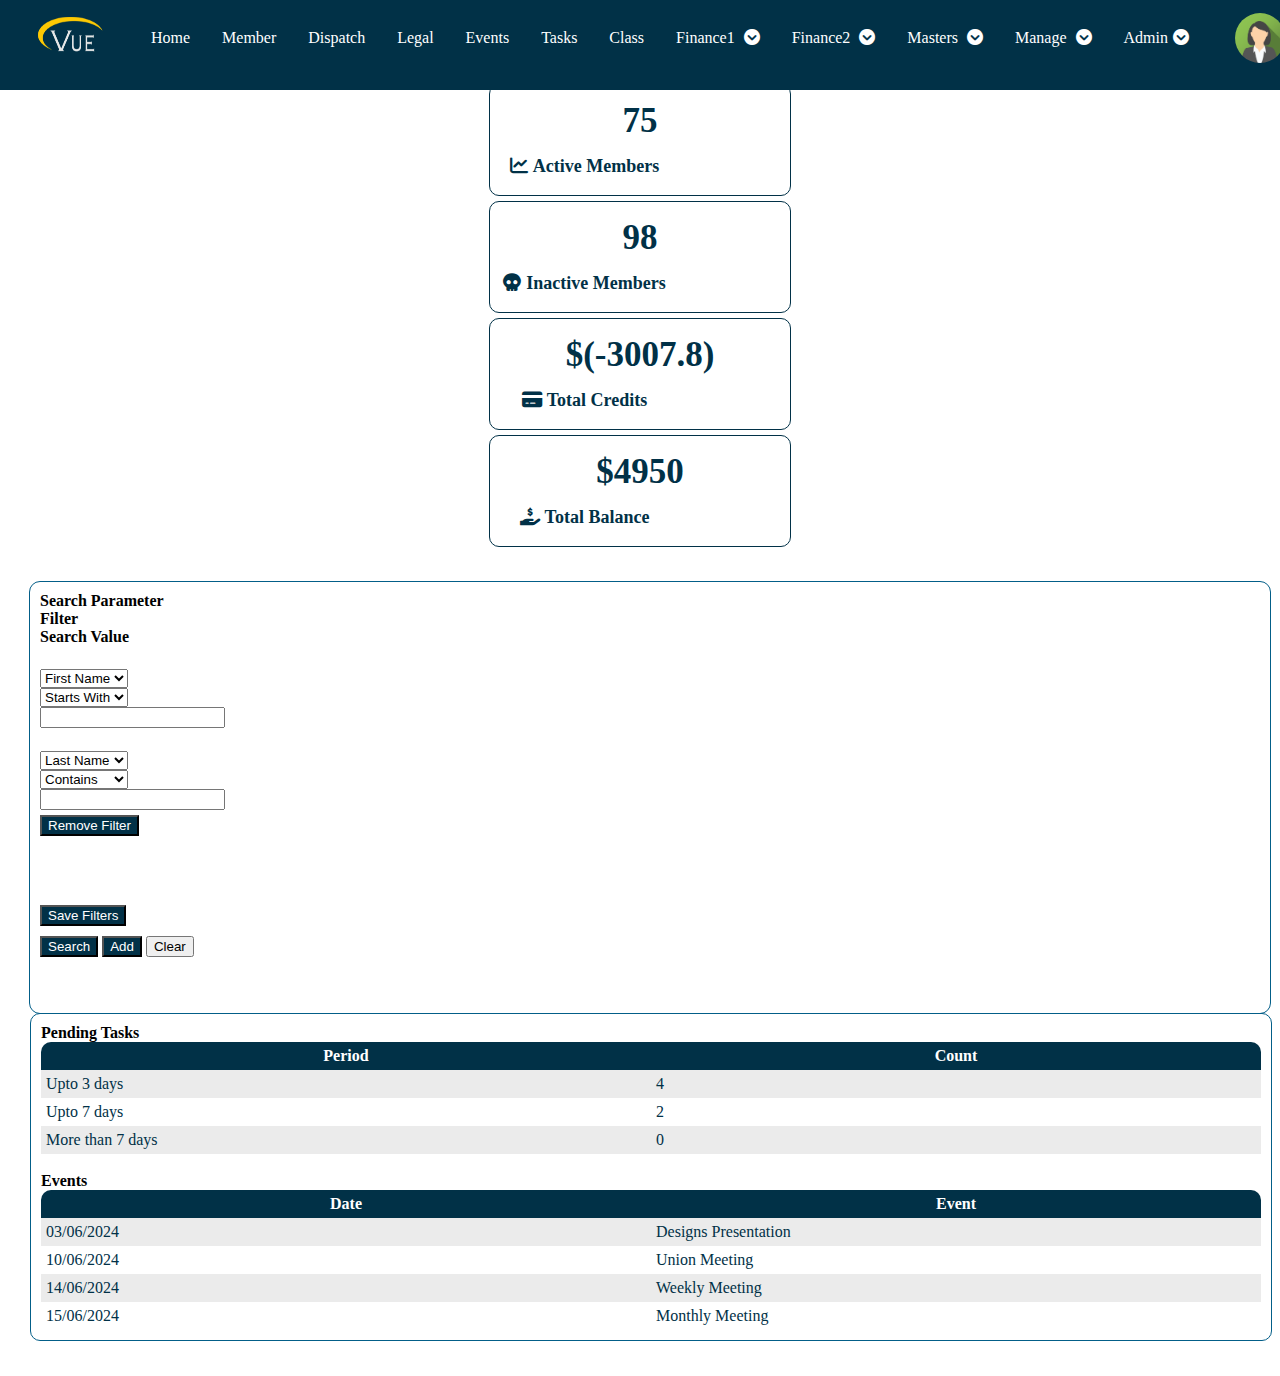
==== Home.html @ 69729aaa "new" ====
<!DOCTYPE html>
<html lang="en">
<head>
    <meta charset="UTF-8">
    <meta name="viewport" content="width=device-width, initial-scale=1.0">
    <title>Home</title>
    <link rel="stylesheet" href="./CSS/Navbar.css">
    <link rel="stylesheet" href="./CSS/Common.css">
    <link rel="stylesheet" href="./CSS/Card.css">
    <link rel="stylesheet" href="./CSS/Dashboard.css">
    <link rel="icon" type="image/png" href="./Assets/Navbar/VUE_LOGO.png" />
    <link rel="stylesheet" href="https://cdn.jsdelivr.net/npm/bootstrap@5.3.2/dist/css/bootstrap.min.css" integrity="sha384-T3c6CoIi6uLrA9TneNEoa7RxnatzjcDSCmG1MXxSR1GAsXEV/Dwwykc2MPK8M2HN" crossorigin="anonymous">
    <script src="https://cdn.jsdelivr.net/npm/bootstrap@5.3.2/dist/js/bootstrap.min.js" integrity="sha384-BBtl+eGJRgqQAUMxJ7pMwbEyER4l1g+O15P+16Ep7Q9Q+zqX6gSbd85u4mG4QzX+" crossorigin="anonymous"></script>
    <script src="https://cdn.jsdelivr.net/npm/bootstrap@5.3.2/dist/js/bootstrap.bundle.min.js" integrity="sha384-C6RzsynM9kWDrMNeT87bh95OGNyZPhcTNXj1NW7RuBCsyN/o0jlpcV8Qyq46cDfL" crossorigin="anonymous"></script>
    <link rel="stylesheet" href="https://cdnjs.cloudflare.com/ajax/libs/font-awesome/6.0.0-beta3/css/all.min.css">
    <script src="https://code.jquery.com/jquery-3.6.0.min.js"></script>
    <script src="./Scripts/Navbar.js"></script>
    <script src="./Scripts/SearchBox.js"></script>
    <script src="./Scripts/multiselect-dropdown.js"></script>
</head>
<body>

    <!-- SHOULD BE COPY PASTED ON ALL PAGES  -->
    <nav class="navbarx fixed">
        <div class="navbar-containerx">
            <a href="Home.html" class="brand-logox">
                <img class="logo" src="./Assets/Navbar/VUE_LOGO.png" height="50px" width="70px" />
            </a>
            <div class="menu-icon" onclick="ToggleMenu()" id="menu-icon">
                <i class="fas fa-bars"></i>
            </div>
            <ul class="nav-menux" id="nav-menu">
                <li><a class="active" href="Home.html">Home</a></li>
                <li><a href="./Modules/Member/MemberList.html">Member</a></li>
                <li><a href="#">Dispatch</a></li>
                <li><a href="#">Legal</a></li>
                <li><a href="#">Events</a></li>
                <li><a href="#">Tasks</a></li>
                <li><a href="#">Class</a></li>
                <li class="dropdownx">
                    <a href="#" onclick="dropdownList()">Finance1 <i class="fa-solid fa-circle-chevron-down margina"></i> </a>
                    <ul class="dropdown-menux">
                        <li><a href="#">Change File</a></li>
                        <li><a href="#">Change Rate Code</a></li>
                        <li><a href="#">Payment Import</a></li>
                        <li><a href="#">Add Dues</a></li>
                        <li><a href="#">Add Payments</a></li>
                        <li><a href="#">Bulk Dues</a></li>
                    </ul>
                </li>
                <li class="dropdownx">
                    <a href="#" onclick="dropdownList()">Finance2 <i class="fa-solid fa-circle-chevron-down margina"></i></a>
                    <ul class="dropdown-menux">
                        <li><a href="#">Add Payment</a></li>
                        <li><a href="#">Add Fees</a></li>
                        <li><a href="#">Add DBA</a></li>
                        <li><a href="#">Add Wage</a></li>
                        <li><a href="#">Add Waiver</a></li>
                    </ul>
                </li>
                <!-- <li class="dropdown">
                    <a href="#">Import/Export </a>
                    <ul class="dropdown-menu">
                        <li><a href="#">Demograhic Report</a></li>
                    </ul>
                </li> -->
                <li class="dropdownx">
                    <a href="#" onclick="dropdownList()">Masters <i class="fa-solid fa-circle-chevron-down margina"></i> </a>
                    <ul class="dropdown-menux">
                        <li><a href="#">Contractor</a></li>
                        <li><a href="#">Project</a></li>
                        <li><a href="#">Class Name</a></li>
                        <li><a href="#">Instructor</a></li>
                        <li><a href="#">Class Enrollment</a></li>
                    </ul>
                </li>
                <li class="dropdownx">
                    <a href="#" onclick="dropdownList()">Manage <i class="fa-solid fa-circle-chevron-down margina"></i> </a>
                    <ul class="dropdown-menux">
                        <li><a href="#">Users</a></li>
                        <li><a href="#">Roles</a></li>
                        <li><a href="#">Role Access</a></li>
                        <li><a href="#">Password Policy</a></li>
                    </ul>
                </li>
            <li class="dropdownx" onclick="dropdownList()">
                    <a href="#" >Admin<i class="fa-solid fa-circle-chevron-down margina"></i> </a>
                    <ul class="dropdown-menux">
                        <li><a href="#">Client Module</a></li>
                        <li><a href="#">Form Builder</a></li>
                        <li><a href="#">Feild Builder</a></li>
                        <li><a href="#">Personalization</a></li>
                    </ul>
                </li>
            </ul>
            <div class="User">            
                <img onclick="ToggleUser()" src="./Assets/Navbar/img_avatar2.png" class="UserImg">
                </img>
            </div>
            <div class="UserMenu">
                Welcome Velarium Admin!
                <ul>
                    <li>My Profile</li>
                    <li>Change Password</li>
                    <li>Log Out</li>
                </ul>
            </div>
            
        </div>
    </nav>
    <!-- NAVBAR SECTION ENDS HERE  -->

    <!-- DASHBOARD CARDS HERE -->
    <div class="CardsSection">
        <div class="row">
            <div class="col">
                <div class="cardx">
                    <div class="CardData">75</div>
                    <span class="CardLabel"><i class="margin fa-solid fa-chart-line"></i>Active Members</span>
                </div>
            </div>
            <div class="col">
                <div class="cardx">
                    <div class="CardData">98</div>
                    <span class="CardLabel"><i class="margin fa-solid fa-skull"></i>Inactive Members</span>
                </div>
            </div>
            <div class="col">
                <div class="cardx">
                    <div class="CardData">$(-3007.8)</div>
                    <span class="CardLabel"><i class="margin fa-solid fa-credit-card"></i>Total Credits</span>
                </div>
            </div>
            <div class="col">
                <div class="cardx">
                    <div class="CardData">$4950</div>
                    <span class="CardLabel"><i class="margin fa-solid fa-hand-holding-dollar"></i>Total Balance</span>
                </div>
            </div>
        </div>
    </div>

    <!-- DASHBOARD SECTION ENDS HERE -->


    <!-- MAIN PAGE BEGINS HERE -->

    <div class="containerx">
        <div class="contentx">
            <div class="row">
                <div class="col-md-8 col-sm-1">            
                    <div class="searchBox">
                    <div class="row">
                        <div class="col-md-3 col-sm-1"><b>Search Parameter</b></div>
                        <div class="col-md-3 col-sm-1"><b>Filter</b></div>
                        <div class="col-md-3 col-sm-1"><b> Search Value</b></div>
                        <div class="col"></div>
                    </div>
                    <div class="row">&nbsp;</div>
                    <div class="row" id="Row1">
                        <div class="col-md-3 col-sm-1"><select class="form-control">
                            <option>First Name</option>
                            <option>Last Name</option>
                            <option>Status</option>
                        </select></div>
                        <div class="col-md-3 col-sm-1"><select class="form-control">
                            <option selected>Starts With</option>
                            <option>Contains</option>
                            <option >Is</option>
                            <option >Is Not</option>
                        </select></div>
                        <div class="col-md-3 col-sm-1">
                            <input type="text" class="form-control search">
                        </div>
                        <div class="col">
                        </div>
                    </div>
                    <div class="row">
                        &nbsp;
                    </div>
                    <div class="row" id="Row2">
                        <div class="col-md-3 col-sm-1"><select class="form-control">
                            <option>First Name</option>
                            <option selected>Last Name</option>
                            <option>Status</option>
                        </select></div>
                        <div class="col-md-3 col-sm-1"><select class="form-control">
                            <option>Starts With</option>
                            <option selected>Contains</option>
                            <option>Is</option>
                            <option >Is Not</option>
                        </select></div>
                        <div class="col-md-3 col-sm-1">
                            <input type="text" class="form-control search">
                        </div>
                        <div class="col">
                            <button class="btn customButton" onclick="RemoveFilter(2)"> Remove Filter</button>
                        </div>
                    </div>
                    <div class="row">&nbsp;</div>
                    <div class="row" id="Row3">
                        <div class="col-md-3 col-sm-1"><select class="form-control">
                            <option>First Name</option>
                            <option >Last Name</option>
                            <option selected>Status</option>
                        </select></div>
                        <div class="col-md-3 col-sm-1"><select class="form-control">
                            <option>Starts With</option>
                            <option >Contains</option>
                            <option selected>Is</option>
                            <option >Is Not</option>
                        </select></div>
                        <div class="col-md-3 col-sm-1">
                            <input type="text" class="form-control search">
                        </div>
                        <div class="col-md-3 col-sm-1">
                            <button class="btn customButton" onclick="RemoveFilter(3)"> Remove Filter</button>
                        </div>
                    </div>
    
                    <div class="row">&nbsp;</div>
                    <div class="row">&nbsp;</div>
    
    
                    <div class="row">
                        <div class="col-md-4">
                            <button class="btn customButton"> Save Filters</button>
                        </div>
                        <div class="col">
                            <button class="btn customButton" onclick="ShowTable()"> Search</button>
                            <button class="btn customButton" onclick="ShowNewRow()"> Add</button>
                            <button class="btn btn-secondary" onclick="ClearInput()" style="width: 150px ;"> Clear</button>
                        </div>
                    </div>
    
                    <div class="row">&nbsp;</div>
                    <div class="row">&nbsp;</div>
    
                    <div class="row" id="table">
                        <div class="col">
                           
                            <table id="TableSample1" style="margin-top: 20px;" class="text-center">
                                <thead>
                                    <tr >
                                        <th  scope="col">Name</th>
                                        <th  scope="col">SSN</th>
                                        <th  scope="col">Phone</th>
                                    </tr>
                                </thead>
                                <tbody>
                                    <tr></tr>
                                    <tr>
                                        <td>John Doe</td>
                                        <td>123-79-1231</td>
                                        <td>(955) 099-5472</td>
                                    </tr>
                                    <tr>
                                        <td>Jason Desson</td>
                                        <td>723-74-1531</td>
                                        <td>(985) 293-5472</td>
                                    </tr> 
                                    <tr>
                                        <td>Stella Xavier</td>
                                        <td>623-39-1439</td>
                                        <td>(855) 099-5472</td>
                                    </tr>
                                    <tr>
                                        <td>Louisa Clark</td>
                                        <td>723-79-4230</td>
                                        <td>(595) 099-5491</td>
                                    </tr> 
                                    <tr>
                                        <td>Juan Manuel</td>
                                        <td>623-99-1202</td>
                                        <td>(455) 139-5493</td>
                                    </tr>
                                    
                                </tbody> 
                            </table>
                        </div>
                    </div>
    
    
                </div></div>
                <div class="col">
                    <div class="Tasks">
                        <b>Pending Tasks</b>
                        <table>
                            <thead>
                                <tr>
                                    <th>Period</th>
                                    <th>Count</th>
                                </tr>
                            </thead>
                            <tbody>
                                <tr>
                                    <td>Upto 3 days</td>
                                    <td>4</td>
                                </tr>
                                <tr>
                                    <td>Upto 7 days</td>
                                    <td>2</td>
                                </tr>
                                <tr>
                                    <td>More than 7 days</td>
                                    <td>0</td>
                                </tr>
                            </tbody>
                        </table>
                        <div class="row">&nbsp;</div>
                        <b>Events</b>
                        <table>
                            <thead>
                                <tr>
                                    <th>Date</th>
                                    <th>Event</th>
                                </tr>
                            </thead>
                            <tbody>
                                <tr>
                                    <td>03/06/2024</td>
                                    <td>Designs Presentation</td>
                                </tr>
                                <tr>
                                    <td>10/06/2024</td>
                                    <td>Union Meeting</td>
                                </tr>
                                <tr>
                                    <td>14/06/2024</td>
                                    <td>Weekly Meeting</td>
                                </tr>
                                <tr>
                                    <td>15/06/2024</td>
                                    <td>Monthly Meeting</td>
                                </tr>
                            </tbody>
                        </table>
                    </div>
                </div>
            </div>

           

        </div>
        
    </div>



    <!-- MAIN PAGE ENDS HERE -->





    <script src="https://code.jquery.com/jquery-3.6.0.min.js"></script>
    <script src="./Scripts/Navbar.js"></script>
</body>
</html>
---- CSS/Navbar.css ----
/* Basic styling */
body {
  font-family: "Times New Roman", Times, serif !important;
  margin: 0;
  padding: 0;
}

/* Navbar styling */
.navbarx {
  background:  #013147;
  color: #fff;
  padding: 10px 20px;
  height: 70px;
  position: fixed;
  top: 0px;
  z-index: 3;
  width: 100%;
}

.navbar-containerx {
  display: flex;
  justify-content: space-around;
  align-items: center;
}

.brand-logox {
  font-size: 24px;
  text-decoration: none;
  color: white;
}

/* Nav menu styling */
.nav-menux {
  list-style: none;
  display: flex;
  gap: 2px;
  z-index: 10;
  margin: 0;
  padding: 0;
  background:   #013147;

}

.nav-menux li a {
  text-decoration: none;
  color: white;
  padding: 10px 15px;
}
.nav-menux li a:hover {
  background-color: aliceblue;
  color: #333;
  border-radius: 100px;
}

/* Dropdown menu styling */
.dropdownx {
  position: relative;
}
.margina {
  margin-left: 5px;
}
.dropdown-menux {
  display: none;
  position: absolute;
  background:   #013147 !important;
  list-style: none;
  row-gap: 10px;
  padding: 5px;
  margin-top: 9px;
  top: 100%;
  left: 0;
  min-width: 150px;
  z-index: 10;
}
.dropdown-menux li {
  padding: 10px 15px;
  white-space: nowrap;
}
.dropdown-menux li:hover {
  background-color: aliceblue;
  border-radius: 100px;
  color: #013147;
}
.dropdown-menux li:hover a {
  color: #013147;
}

.dropdownx:hover .dropdown-menux {
  display: block;
}
/* .active{
    background-color: #fff;
    color: #035e88 !important;
    border-radius: 100px;
} */

/* Menu icon styling for mobile view */
.menu-icon {
  display: none;
  font-size: 28px;
  cursor: pointer;
}

.UserImg {
  height: 50px;
  width: 50px;
  border-radius: 100000px;
}
.User {
  display: flex;
  align-items: center;
}
.UserText {
  margin-left: 10px;
  margin-right: 10px;
}
.UserMenu {
  display: none;
  border: #013147 solid 1px;
  background:   #013147;
  color: #fff;
  right: 0;
  top: 63px;
  z-index: 2 !important;
  position: absolute;
  margin-right: 10px;
  border-radius: 10px;
  padding: 10px;
  width: fit-content;
}
.UserMenu li {
  list-style: none;
  padding: 10px;
}
.UserMenu li:hover {
  background-color: #fff;
  color: #333;
  padding: 10px;
  border-radius: 100px;
  cursor: pointer;
}
@media (max-width: 1220px) {
  .nav-menux {
    display: none;
    flex-direction: column;
    width: 100%;
    padding-top: 10px;
    margin-top: 60px;
    z-index: 3;
  }

  .nav-menux.active {
    display: flex;
    gap: 10px;
    z-index: 3;

  }

  .dropdown-menux {
    position: static;
    z-index: 3;
    transition: 0 0.5s ease-out;

  }
  .nav-menux li {
    padding: 5px;
    z-index: 3;

  }
  .dropdownx:hover .dropdown-menux {
    display: none;
  }

  .dropdownx.active .dropdown-menux {
    display: block;
    z-index: 3;

  }
  .navbar-containerx {
    display: flex;
    justify-content: space-between;
    align-items: center;
    z-index: 3;

}

.logo{
    position: absolute;
    margin-right: 100px;
    top: 10px;
}
  .menu-icon {
    display: block;
    margin-left: 85%;
    position: absolute;
    top: 10px;
    right: 10px;  }
  .User {
    display: none;
  }
}
---- CSS/Common.css ----
html{
    scroll-behavior: smooth;
}
body{
    overflow-x: hidden;
}
---- CSS/Card.css ----
.CardsSection{
    margin: 10px;
    width: 100%;
    display: flex;
    flex-direction: row;
    gap: 5px;
    justify-content: space-around;
}
.col{
    padding-bottom: 5px;
}

.CardsSection .col{
    display: flex;
    justify-content: center;
}

.cardx{
    height: 100px;
    width: 290px;
    padding: 5px;
    color: #013147;
    border: #013147 1px solid;
    border-radius: 10px;
    gap: 10px;
    display:flex;
    flex-direction: column;
    justify-content: center;
    align-items: center;
    transition: transform 0.3s, box-shadow 0.3s;
    /* background: linear-gradient(45deg,#035e88,#013147); */
    /* box-shadow: rgba(1,49, 71, 0.30) 0px -23px 25px 0px inset, rgba(1,49, 71, 0.40)
     0px -36px 30px 0px inset, rgba(0, 0, 0, 0.1) 0px -79px 40px 0px inset, 
     rgba(1,49, 71, 0.06) 0px 2px 1px, rgba(0, 0, 0, 0.09) 0px 4px 2px, rgba(0, 0, 0, 0.09) 
     0px 8px 4px, rgba(0, 0, 0, 0.09) 0px 10px 8px, rgba(1,49, 71, 0.09) 0px 20px 16px; */
    }
    .CardData{
        font-size: 35px;
        font-weight: 800;
    }
.CardLabel{
    font-size: 18px;
    font-weight: 600;
    margin-left: -40%;
}
.cardx:hover{
    transform: translate(-3px,-3px);
    box-shadow: 0 18px 32px rgba(0, 0, 0, 0.2);
        cursor: pointer;
}


@media screen and (min-width:320px){
    .CardsSection{
        margin-left: 0px;
        margin-right: 0px;
        margin-top: 84px;
    }
}
---- CSS/Dashboard.css ----
html{
  overflow-x: hidden;
}
.containerx{
    margin: 30px;
}
.contentx{
    display: flex;
    flex-direction: row;
    gap: 10px;
}

.margin{
  margin: 5px;
}
.searchBox{
    width: 65%;
    height: fit-content;
    outline: 1px solid #035e88;
    padding: 10px;
    border-radius: 10px;
    background-color: white;
    z-index: 9;
}
.btn{
  width: max-content !important;
}
.customButton{
    background: #013147 !important;
    /* box-shadow: rgba(1,49, 71, 0.30) 0px -23px 25px 0px inset, rgba(1,49, 71, 0.40)
     0px -36px 30px 0px inset, rgba(0, 0, 0, 0.1) 0px -79px 40px 0px inset, 
     rgba(1,49, 71, 0.06) 0px 2px 1px, rgba(0, 0, 0, 0.09) 0px 4px 2px, rgba(0, 0, 0, 0.09) 
     0px 8px 4px, rgba(0, 0, 0, 0.09) 0px 16px 8px, rgba(1,49, 71, 0.09) 0px 32px 16px; */
        color: #fff !important;
        /* width: 150px; */
        margin-bottom: 5px;
        margin-top: 5px;
}
.customButton:hover{
    background: #035e88 !important;
}

tbody tr:nth-child(odd) {
    background-color: #ebebeb;
    color:#013147 !important ;
    cursor: pointer;
  }
  
  tbody tr:nth-child(even) {
    background-color: #ffffff;
    color:#013147 !important ;
    cursor: pointer;
  }
  tbody tr:hover{
    background-color: #c3ecff;
  }
  table {
    background: #013147 !important;
   
        color: #fff !important;  
        table-layout: fixed;
        width: 100%;
        border-collapse: collapse;
        border-radius: 10px;
    }

 
  
  th,
  td {
    padding: 5px;
  }


  .Tasks{
    border: #035e88 solid 1px;
    width: fit-content;
    border-radius: 10px;
    width: 35%;
    padding: 10px;
  }


  @media (min-width: 320px) {
  .Tasks{
    width: 100%;
  }
  .searchBox{
    width: 100%;
  }
  }
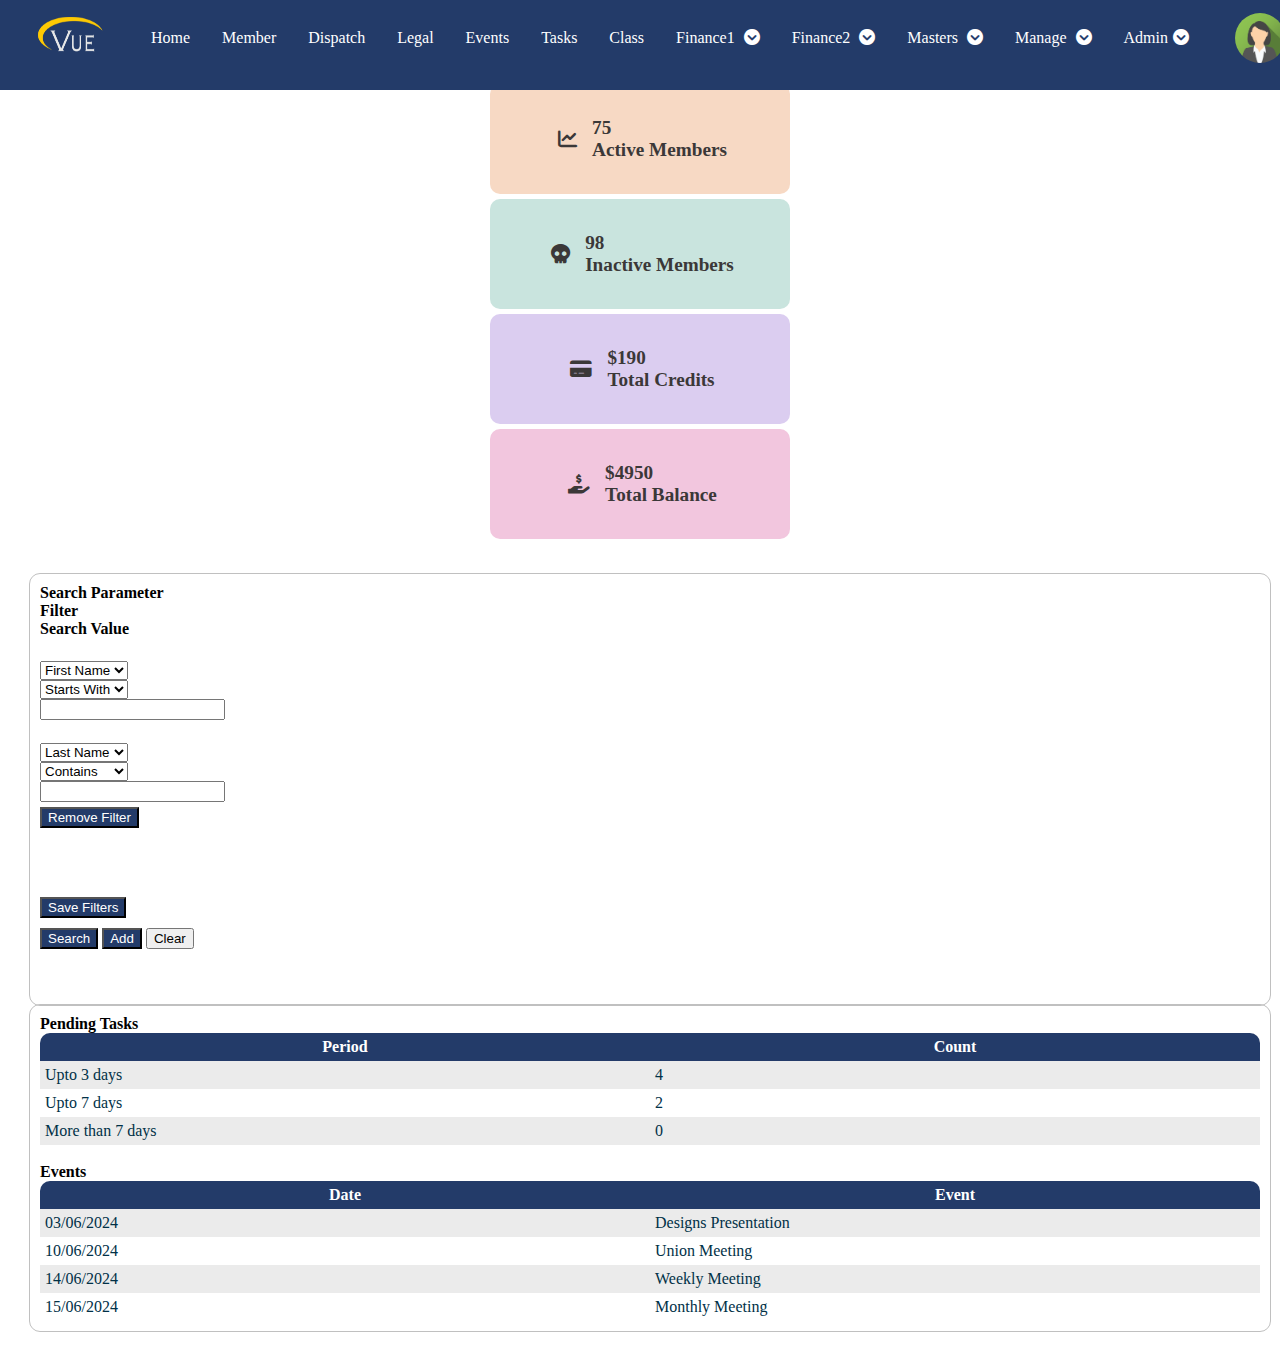
==== commit d477ce4d: "cards and navbar change" ====
--- a/Home.html
+++ b/Home.html
@@ -1,5 +1,6 @@
 <!DOCTYPE html>
 <html lang="en">
+
 <head>
     <meta charset="UTF-8">
     <meta name="viewport" content="width=device-width, initial-scale=1.0">
@@ -9,15 +10,22 @@
     <link rel="stylesheet" href="./CSS/Card.css">
     <link rel="stylesheet" href="./CSS/Dashboard.css">
     <link rel="icon" type="image/png" href="./Assets/Navbar/VUE_LOGO.png" />
-    <link rel="stylesheet" href="https://cdn.jsdelivr.net/npm/bootstrap@5.3.2/dist/css/bootstrap.min.css" integrity="sha384-T3c6CoIi6uLrA9TneNEoa7RxnatzjcDSCmG1MXxSR1GAsXEV/Dwwykc2MPK8M2HN" crossorigin="anonymous">
-    <script src="https://cdn.jsdelivr.net/npm/bootstrap@5.3.2/dist/js/bootstrap.min.js" integrity="sha384-BBtl+eGJRgqQAUMxJ7pMwbEyER4l1g+O15P+16Ep7Q9Q+zqX6gSbd85u4mG4QzX+" crossorigin="anonymous"></script>
-    <script src="https://cdn.jsdelivr.net/npm/bootstrap@5.3.2/dist/js/bootstrap.bundle.min.js" integrity="sha384-C6RzsynM9kWDrMNeT87bh95OGNyZPhcTNXj1NW7RuBCsyN/o0jlpcV8Qyq46cDfL" crossorigin="anonymous"></script>
+    
+    <link rel="stylesheet" href="https://cdn.jsdelivr.net/npm/bootstrap@5.3.2/dist/css/bootstrap.min.css"
+        integrity="sha384-T3c6CoIi6uLrA9TneNEoa7RxnatzjcDSCmG1MXxSR1GAsXEV/Dwwykc2MPK8M2HN" crossorigin="anonymous">
+    <script src="https://cdn.jsdelivr.net/npm/bootstrap@5.3.2/dist/js/bootstrap.min.js"
+        integrity="sha384-BBtl+eGJRgqQAUMxJ7pMwbEyER4l1g+O15P+16Ep7Q9Q+zqX6gSbd85u4mG4QzX+"
+        crossorigin="anonymous"></script>
+    <script src="https://cdn.jsdelivr.net/npm/bootstrap@5.3.2/dist/js/bootstrap.bundle.min.js"
+        integrity="sha384-C6RzsynM9kWDrMNeT87bh95OGNyZPhcTNXj1NW7RuBCsyN/o0jlpcV8Qyq46cDfL"
+        crossorigin="anonymous"></script>
     <link rel="stylesheet" href="https://cdnjs.cloudflare.com/ajax/libs/font-awesome/6.0.0-beta3/css/all.min.css">
     <script src="https://code.jquery.com/jquery-3.6.0.min.js"></script>
     <script src="./Scripts/Navbar.js"></script>
     <script src="./Scripts/SearchBox.js"></script>
     <script src="./Scripts/multiselect-dropdown.js"></script>
 </head>
+
 <body>
 
     <!-- SHOULD BE COPY PASTED ON ALL PAGES  -->
@@ -38,7 +46,8 @@
                 <li><a href="#">Tasks</a></li>
                 <li><a href="#">Class</a></li>
                 <li class="dropdownx">
-                    <a href="#" onclick="dropdownList()">Finance1 <i class="fa-solid fa-circle-chevron-down margina"></i> </a>
+                    <a href="#" onclick="dropdownList()">Finance1 <i
+                            class="fa-solid fa-circle-chevron-down margina"></i> </a>
                     <ul class="dropdown-menux">
                         <li><a href="#">Change File</a></li>
                         <li><a href="#">Change Rate Code</a></li>
@@ -49,7 +58,8 @@
                     </ul>
                 </li>
                 <li class="dropdownx">
-                    <a href="#" onclick="dropdownList()">Finance2 <i class="fa-solid fa-circle-chevron-down margina"></i></a>
+                    <a href="#" onclick="dropdownList()">Finance2 <i
+                            class="fa-solid fa-circle-chevron-down margina"></i></a>
                     <ul class="dropdown-menux">
                         <li><a href="#">Add Payment</a></li>
                         <li><a href="#">Add Fees</a></li>
@@ -65,7 +75,8 @@
                     </ul>
                 </li> -->
                 <li class="dropdownx">
-                    <a href="#" onclick="dropdownList()">Masters <i class="fa-solid fa-circle-chevron-down margina"></i> </a>
+                    <a href="#" onclick="dropdownList()">Masters <i class="fa-solid fa-circle-chevron-down margina"></i>
+                    </a>
                     <ul class="dropdown-menux">
                         <li><a href="#">Contractor</a></li>
                         <li><a href="#">Project</a></li>
@@ -75,7 +86,8 @@
                     </ul>
                 </li>
                 <li class="dropdownx">
-                    <a href="#" onclick="dropdownList()">Manage <i class="fa-solid fa-circle-chevron-down margina"></i> </a>
+                    <a href="#" onclick="dropdownList()">Manage <i class="fa-solid fa-circle-chevron-down margina"></i>
+                    </a>
                     <ul class="dropdown-menux">
                         <li><a href="#">Users</a></li>
                         <li><a href="#">Roles</a></li>
@@ -83,8 +95,8 @@
                         <li><a href="#">Password Policy</a></li>
                     </ul>
                 </li>
-            <li class="dropdownx" onclick="dropdownList()">
-                    <a href="#" >Admin<i class="fa-solid fa-circle-chevron-down margina"></i> </a>
+                <li class="dropdownx" onclick="dropdownList()">
+                    <a href="#">Admin<i class="fa-solid fa-circle-chevron-down margina"></i> </a>
                     <ul class="dropdown-menux">
                         <li><a href="#">Client Module</a></li>
                         <li><a href="#">Form Builder</a></li>
@@ -93,7 +105,7 @@
                     </ul>
                 </li>
             </ul>
-            <div class="User">            
+            <div class="User">
                 <img onclick="ToggleUser()" src="./Assets/Navbar/img_avatar2.png" class="UserImg">
                 </img>
             </div>
@@ -105,7 +117,7 @@
                     <li>Log Out</li>
                 </ul>
             </div>
-            
+
         </div>
     </nav>
     <!-- NAVBAR SECTION ENDS HERE  -->
@@ -114,27 +126,65 @@
     <div class="CardsSection">
         <div class="row">
             <div class="col">
-                <div class="cardx">
-                    <div class="CardData">75</div>
-                    <span class="CardLabel"><i class="margin fa-solid fa-chart-line"></i>Active Members</span>
+                <div class="cardx" style="background-color: #F7D9C4;">
+                    <div class="col-md-4 col-sm-4 col-lg-4">
+                        <i class="margin fa-solid fa-chart-line"></i>
+                    </div>
+                    <div class="col-md-7 col-sm-7 col-lg-7">
+                        <div class="row">
+                            75
+                        </div>
+                        <div class="row">
+                            Active Members
+                        </div>
+                    </div>
                 </div>
             </div>
             <div class="col">
-                <div class="cardx">
-                    <div class="CardData">98</div>
-                    <span class="CardLabel"><i class="margin fa-solid fa-skull"></i>Inactive Members</span>
+                <div class="cardx" style="background-color: #C9E4DE;">
+                    <div class="col-md-4 col-sm-4 col-lg-4">
+                        <i class="margin fa-solid fa-skull"></i>
+                                        </div>
+                    <div class="col-md-7 col-sm-7 col-lg-7">
+                        <div class="row">
+                            98
+                        </div>
+                        <div class="row">
+                            Inactive Members
+                        </div>
+                    </div>
+                   
                 </div>
             </div>
             <div class="col">
-                <div class="cardx">
-                    <div class="CardData">$(-3007.8)</div>
-                    <span class="CardLabel"><i class="margin fa-solid fa-credit-card"></i>Total Credits</span>
+                <div class="cardx" style="background-color: #DBCDF0;">
+                    <div class="col-md-4 col-sm-4 col-lg-4">
+                        <i class="margin fa-solid fa-credit-card"></i>                                        </div>
+                    <div class="col-md-7 col-sm-7 col-lg-7">
+                        <div class="row">
+                            $190
+                        </div>
+                        <div class="row">
+                            Total Credits
+                        </div>
+                    </div>
+
+            
                 </div>
             </div>
             <div class="col">
-                <div class="cardx">
-                    <div class="CardData">$4950</div>
-                    <span class="CardLabel"><i class="margin fa-solid fa-hand-holding-dollar"></i>Total Balance</span>
+                <div class="cardx" style="background-color: #F2C6DE;">
+                    
+                    <div class="col-md-4 col-sm-4 col-lg-4">
+                        <i class="margin fa-solid fa-hand-holding-dollar"></i>                                                       </div>
+                    <div class="col-md-7 col-sm-7 col-lg-7">
+                        <div class="row">
+                            $4950
+                        </div>
+                        <div class="row">
+                            Total Balance
+                        </div>
+                    </div>
                 </div>
             </div>
         </div>
@@ -148,140 +198,142 @@
     <div class="containerx">
         <div class="contentx">
             <div class="row">
-                <div class="col-md-8 col-sm-1">            
+                <div class="col-md-8 col-sm-1">
                     <div class="searchBox">
-                    <div class="row">
-                        <div class="col-md-3 col-sm-1"><b>Search Parameter</b></div>
-                        <div class="col-md-3 col-sm-1"><b>Filter</b></div>
-                        <div class="col-md-3 col-sm-1"><b> Search Value</b></div>
-                        <div class="col"></div>
-                    </div>
-                    <div class="row">&nbsp;</div>
-                    <div class="row" id="Row1">
-                        <div class="col-md-3 col-sm-1"><select class="form-control">
-                            <option>First Name</option>
-                            <option>Last Name</option>
-                            <option>Status</option>
-                        </select></div>
-                        <div class="col-md-3 col-sm-1"><select class="form-control">
-                            <option selected>Starts With</option>
-                            <option>Contains</option>
-                            <option >Is</option>
-                            <option >Is Not</option>
-                        </select></div>
-                        <div class="col-md-3 col-sm-1">
-                            <input type="text" class="form-control search">
-                        </div>
-                        <div class="col">
-                        </div>
-                    </div>
-                    <div class="row">
-                        &nbsp;
-                    </div>
-                    <div class="row" id="Row2">
-                        <div class="col-md-3 col-sm-1"><select class="form-control">
-                            <option>First Name</option>
-                            <option selected>Last Name</option>
-                            <option>Status</option>
-                        </select></div>
-                        <div class="col-md-3 col-sm-1"><select class="form-control">
-                            <option>Starts With</option>
-                            <option selected>Contains</option>
-                            <option>Is</option>
-                            <option >Is Not</option>
-                        </select></div>
-                        <div class="col-md-3 col-sm-1">
-                            <input type="text" class="form-control search">
-                        </div>
-                        <div class="col">
-                            <button class="btn customButton" onclick="RemoveFilter(2)"> Remove Filter</button>
-                        </div>
-                    </div>
-                    <div class="row">&nbsp;</div>
-                    <div class="row" id="Row3">
-                        <div class="col-md-3 col-sm-1"><select class="form-control">
-                            <option>First Name</option>
-                            <option >Last Name</option>
-                            <option selected>Status</option>
-                        </select></div>
-                        <div class="col-md-3 col-sm-1"><select class="form-control">
-                            <option>Starts With</option>
-                            <option >Contains</option>
-                            <option selected>Is</option>
-                            <option >Is Not</option>
-                        </select></div>
-                        <div class="col-md-3 col-sm-1">
-                            <input type="text" class="form-control search">
-                        </div>
-                        <div class="col-md-3 col-sm-1">
-                            <button class="btn customButton" onclick="RemoveFilter(3)"> Remove Filter</button>
-                        </div>
-                    </div>
-    
-                    <div class="row">&nbsp;</div>
-                    <div class="row">&nbsp;</div>
-    
-    
-                    <div class="row">
-                        <div class="col-md-4">
-                            <button class="btn customButton"> Save Filters</button>
-                        </div>
-                        <div class="col">
-                            <button class="btn customButton" onclick="ShowTable()"> Search</button>
-                            <button class="btn customButton" onclick="ShowNewRow()"> Add</button>
-                            <button class="btn btn-secondary" onclick="ClearInput()" style="width: 150px ;"> Clear</button>
-                        </div>
-                    </div>
-    
-                    <div class="row">&nbsp;</div>
-                    <div class="row">&nbsp;</div>
-    
-                    <div class="row" id="table">
-                        <div class="col">
-                           
-                            <table id="TableSample1" style="margin-top: 20px;" class="text-center">
-                                <thead>
-                                    <tr >
-                                        <th  scope="col">Name</th>
-                                        <th  scope="col">SSN</th>
-                                        <th  scope="col">Phone</th>
-                                    </tr>
-                                </thead>
-                                <tbody>
-                                    <tr></tr>
-                                    <tr>
-                                        <td>John Doe</td>
-                                        <td>123-79-1231</td>
-                                        <td>(955) 099-5472</td>
-                                    </tr>
-                                    <tr>
-                                        <td>Jason Desson</td>
-                                        <td>723-74-1531</td>
-                                        <td>(985) 293-5472</td>
-                                    </tr> 
-                                    <tr>
-                                        <td>Stella Xavier</td>
-                                        <td>623-39-1439</td>
-                                        <td>(855) 099-5472</td>
-                                    </tr>
-                                    <tr>
-                                        <td>Louisa Clark</td>
-                                        <td>723-79-4230</td>
-                                        <td>(595) 099-5491</td>
-                                    </tr> 
-                                    <tr>
-                                        <td>Juan Manuel</td>
-                                        <td>623-99-1202</td>
-                                        <td>(455) 139-5493</td>
-                                    </tr>
-                                    
-                                </tbody> 
-                            </table>
-                        </div>
-                    </div>
-    
-    
-                </div></div>
+                        <div class="row">
+                            <div class="col-md-3 col-sm-1"><b>Search Parameter</b></div>
+                            <div class="col-md-3 col-sm-1"><b>Filter</b></div>
+                            <div class="col-md-3 col-sm-1"><b> Search Value</b></div>
+                            <div class="col"></div>
+                        </div>
+                        <div class="row">&nbsp;</div>
+                        <div class="row" id="Row1">
+                            <div class="col-md-3 col-sm-1"><select class="form-control">
+                                    <option>First Name</option>
+                                    <option>Last Name</option>
+                                    <option>Status</option>
+                                </select></div>
+                            <div class="col-md-3 col-sm-1"><select class="form-control">
+                                    <option selected>Starts With</option>
+                                    <option>Contains</option>
+                                    <option>Is</option>
+                                    <option>Is Not</option>
+                                </select></div>
+                            <div class="col-md-3 col-sm-1">
+                                <input type="text" class="form-control search">
+                            </div>
+                            <div class="col">
+                            </div>
+                        </div>
+                        <div class="row">
+                            &nbsp;
+                        </div>
+                        <div class="row" id="Row2">
+                            <div class="col-md-3 col-sm-1"><select class="form-control">
+                                    <option>First Name</option>
+                                    <option selected>Last Name</option>
+                                    <option>Status</option>
+                                </select></div>
+                            <div class="col-md-3 col-sm-1"><select class="form-control">
+                                    <option>Starts With</option>
+                                    <option selected>Contains</option>
+                                    <option>Is</option>
+                                    <option>Is Not</option>
+                                </select></div>
+                            <div class="col-md-3 col-sm-1">
+                                <input type="text" class="form-control search">
+                            </div>
+                            <div class="col">
+                                <button class="btn customButton" onclick="RemoveFilter(2)"> Remove Filter</button>
+                            </div>
+                        </div>
+                        <div class="row">&nbsp;</div>
+                        <div class="row" id="Row3">
+                            <div class="col-md-3 col-sm-1"><select class="form-control">
+                                    <option>First Name</option>
+                                    <option>Last Name</option>
+                                    <option selected>Status</option>
+                                </select></div>
+                            <div class="col-md-3 col-sm-1"><select class="form-control">
+                                    <option>Starts With</option>
+                                    <option>Contains</option>
+                                    <option selected>Is</option>
+                                    <option>Is Not</option>
+                                </select></div>
+                            <div class="col-md-3 col-sm-1">
+                                <input type="text" class="form-control search">
+                            </div>
+                            <div class="col-md-3 col-sm-1">
+                                <button class="btn customButton" onclick="RemoveFilter(3)"> Remove Filter</button>
+                            </div>
+                        </div>
+
+                        <div class="row">&nbsp;</div>
+                        <div class="row">&nbsp;</div>
+
+
+                        <div class="row">
+                            <div class="col-md-4">
+                                <button class="btn customButton"> Save Filters</button>
+                            </div>
+                            <div class="col">
+                                <button class="btn customButton" onclick="ShowTable()"> Search</button>
+                                <button class="btn customButton" onclick="ShowNewRow()"> Add</button>
+                                <button class="btn btn-secondary" onclick="ClearInput()" style="width: 150px ;">
+                                    Clear</button>
+                            </div>
+                        </div>
+
+                        <div class="row">&nbsp;</div>
+                        <div class="row">&nbsp;</div>
+
+                        <div class="row" id="table">
+                            <div class="col">
+
+                                <table id="TableSample1" style="margin-top: 20px;" class="text-center">
+                                    <thead>
+                                        <tr>
+                                            <th scope="col">Name</th>
+                                            <th scope="col">SSN</th>
+                                            <th scope="col">Phone</th>
+                                        </tr>
+                                    </thead>
+                                    <tbody>
+                                        <tr></tr>
+                                        <tr>
+                                            <td>John Doe</td>
+                                            <td>123-79-1231</td>
+                                            <td>(955) 099-5472</td>
+                                        </tr>
+                                        <tr>
+                                            <td>Jason Desson</td>
+                                            <td>723-74-1531</td>
+                                            <td>(985) 293-5472</td>
+                                        </tr>
+                                        <tr>
+                                            <td>Stella Xavier</td>
+                                            <td>623-39-1439</td>
+                                            <td>(855) 099-5472</td>
+                                        </tr>
+                                        <tr>
+                                            <td>Louisa Clark</td>
+                                            <td>723-79-4230</td>
+                                            <td>(595) 099-5491</td>
+                                        </tr>
+                                        <tr>
+                                            <td>Juan Manuel</td>
+                                            <td>623-99-1202</td>
+                                            <td>(455) 139-5493</td>
+                                        </tr>
+
+                                    </tbody>
+                                </table>
+                            </div>
+                        </div>
+
+
+                    </div>
+                </div>
                 <div class="col">
                     <div class="Tasks">
                         <b>Pending Tasks</b>
@@ -339,10 +391,10 @@
                 </div>
             </div>
 
-           
+
 
         </div>
-        
+
     </div>
 
 
@@ -356,4 +408,5 @@
     <script src="https://code.jquery.com/jquery-3.6.0.min.js"></script>
     <script src="./Scripts/Navbar.js"></script>
 </body>
-</html>
+
+</html>--- a/CSS/Navbar.css
+++ b/CSS/Navbar.css
@@ -7,7 +7,7 @@
 
 /* Navbar styling */
 .navbarx {
-  background:  #013147;
+  background:  #233b69;
   color: #fff;
   padding: 10px 20px;
   height: 70px;
@@ -37,7 +37,6 @@
   z-index: 10;
   margin: 0;
   padding: 0;
-  background:   #013147;
 
 }
 
@@ -62,7 +61,7 @@
 .dropdown-menux {
   display: none;
   position: absolute;
-  background:   #013147 !important;
+  background:  #233b69;
   list-style: none;
   row-gap: 10px;
   padding: 5px;
@@ -117,7 +116,7 @@
 .UserMenu {
   display: none;
   border: #013147 solid 1px;
-  background:   #013147;
+  background:  #233b69;
   color: #fff;
   right: 0;
   top: 63px;
--- a/CSS/Card.css
+++ b/CSS/Card.css
@@ -19,12 +19,14 @@
     height: 100px;
     width: 290px;
     padding: 5px;
-    color: #013147;
-    border: #013147 1px solid;
+    color: rgb(59, 56, 56);
+    /* border: #013147 1px solid; */
     border-radius: 10px;
     gap: 10px;
+    font-size: larger;
+    font-weight: 900;
     display:flex;
-    flex-direction: column;
+    /* flex-direction: column; */
     justify-content: center;
     align-items: center;
     transition: transform 0.3s, box-shadow 0.3s;
--- a/CSS/Dashboard.css
+++ b/CSS/Dashboard.css
@@ -16,7 +16,7 @@
 .searchBox{
     width: 65%;
     height: fit-content;
-    outline: 1px solid #035e88;
+    outline: 1px solid #c0c0c0;
     padding: 10px;
     border-radius: 10px;
     background-color: white;
@@ -26,7 +26,7 @@
   width: max-content !important;
 }
 .customButton{
-    background: #013147 !important;
+  background:  #233b69 !important;
     /* box-shadow: rgba(1,49, 71, 0.30) 0px -23px 25px 0px inset, rgba(1,49, 71, 0.40)
      0px -36px 30px 0px inset, rgba(0, 0, 0, 0.1) 0px -79px 40px 0px inset, 
      rgba(1,49, 71, 0.06) 0px 2px 1px, rgba(0, 0, 0, 0.09) 0px 4px 2px, rgba(0, 0, 0, 0.09) 
@@ -55,7 +55,7 @@
     background-color: #c3ecff;
   }
   table {
-    background: #013147 !important;
+    background:  #233b69;
    
         color: #fff !important;  
         table-layout: fixed;
@@ -73,7 +73,7 @@
 
 
   .Tasks{
-    border: #035e88 solid 1px;
+    outline: 1px solid #c0c0c0;
     width: fit-content;
     border-radius: 10px;
     width: 35%;
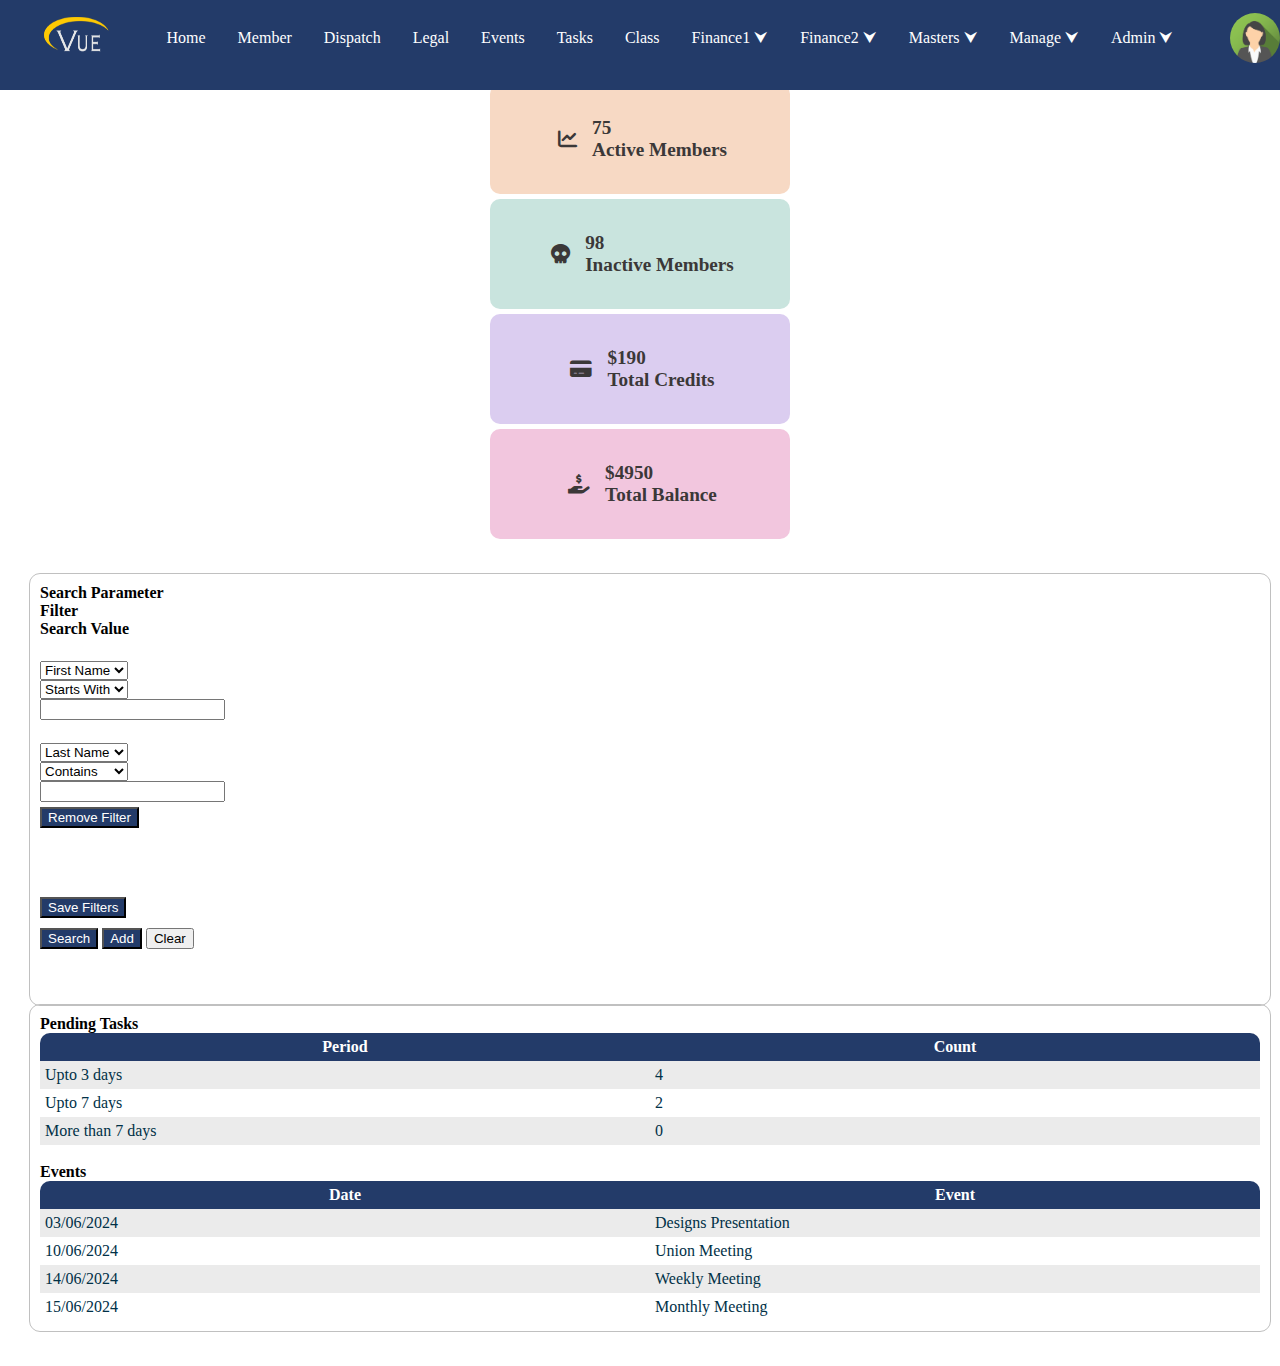
==== commit 8e221826: "arraow" ====
--- a/Home.html
+++ b/Home.html
@@ -46,8 +46,7 @@
                 <li><a href="#">Tasks</a></li>
                 <li><a href="#">Class</a></li>
                 <li class="dropdownx">
-                    <a href="#" onclick="dropdownList()">Finance1 <i
-                            class="fa-solid fa-circle-chevron-down margina"></i> </a>
+                    <a href="#" onclick="dropdownList()">Finance1 &#11167; </a>
                     <ul class="dropdown-menux">
                         <li><a href="#">Change File</a></li>
                         <li><a href="#">Change Rate Code</a></li>
@@ -58,8 +57,7 @@
                     </ul>
                 </li>
                 <li class="dropdownx">
-                    <a href="#" onclick="dropdownList()">Finance2 <i
-                            class="fa-solid fa-circle-chevron-down margina"></i></a>
+                    <a href="#" onclick="dropdownList()">Finance2 &#11167;</a>
                     <ul class="dropdown-menux">
                         <li><a href="#">Add Payment</a></li>
                         <li><a href="#">Add Fees</a></li>
@@ -75,7 +73,7 @@
                     </ul>
                 </li> -->
                 <li class="dropdownx">
-                    <a href="#" onclick="dropdownList()">Masters <i class="fa-solid fa-circle-chevron-down margina"></i>
+                    <a href="#" onclick="dropdownList()">Masters &#11167;
                     </a>
                     <ul class="dropdown-menux">
                         <li><a href="#">Contractor</a></li>
@@ -86,7 +84,7 @@
                     </ul>
                 </li>
                 <li class="dropdownx">
-                    <a href="#" onclick="dropdownList()">Manage <i class="fa-solid fa-circle-chevron-down margina"></i>
+                    <a href="#" onclick="dropdownList()">Manage &#11167;
                     </a>
                     <ul class="dropdown-menux">
                         <li><a href="#">Users</a></li>
@@ -96,7 +94,7 @@
                     </ul>
                 </li>
                 <li class="dropdownx" onclick="dropdownList()">
-                    <a href="#">Admin<i class="fa-solid fa-circle-chevron-down margina"></i> </a>
+                    <a href="#">Admin &#11167; </a>
                     <ul class="dropdown-menux">
                         <li><a href="#">Client Module</a></li>
                         <li><a href="#">Form Builder</a></li>
--- a/CSS/Navbar.css
+++ b/CSS/Navbar.css
@@ -103,6 +103,7 @@
 .UserImg {
   height: 50px;
   width: 50px;
+  cursor: pointer;
   border-radius: 100000px;
 }
 .User {
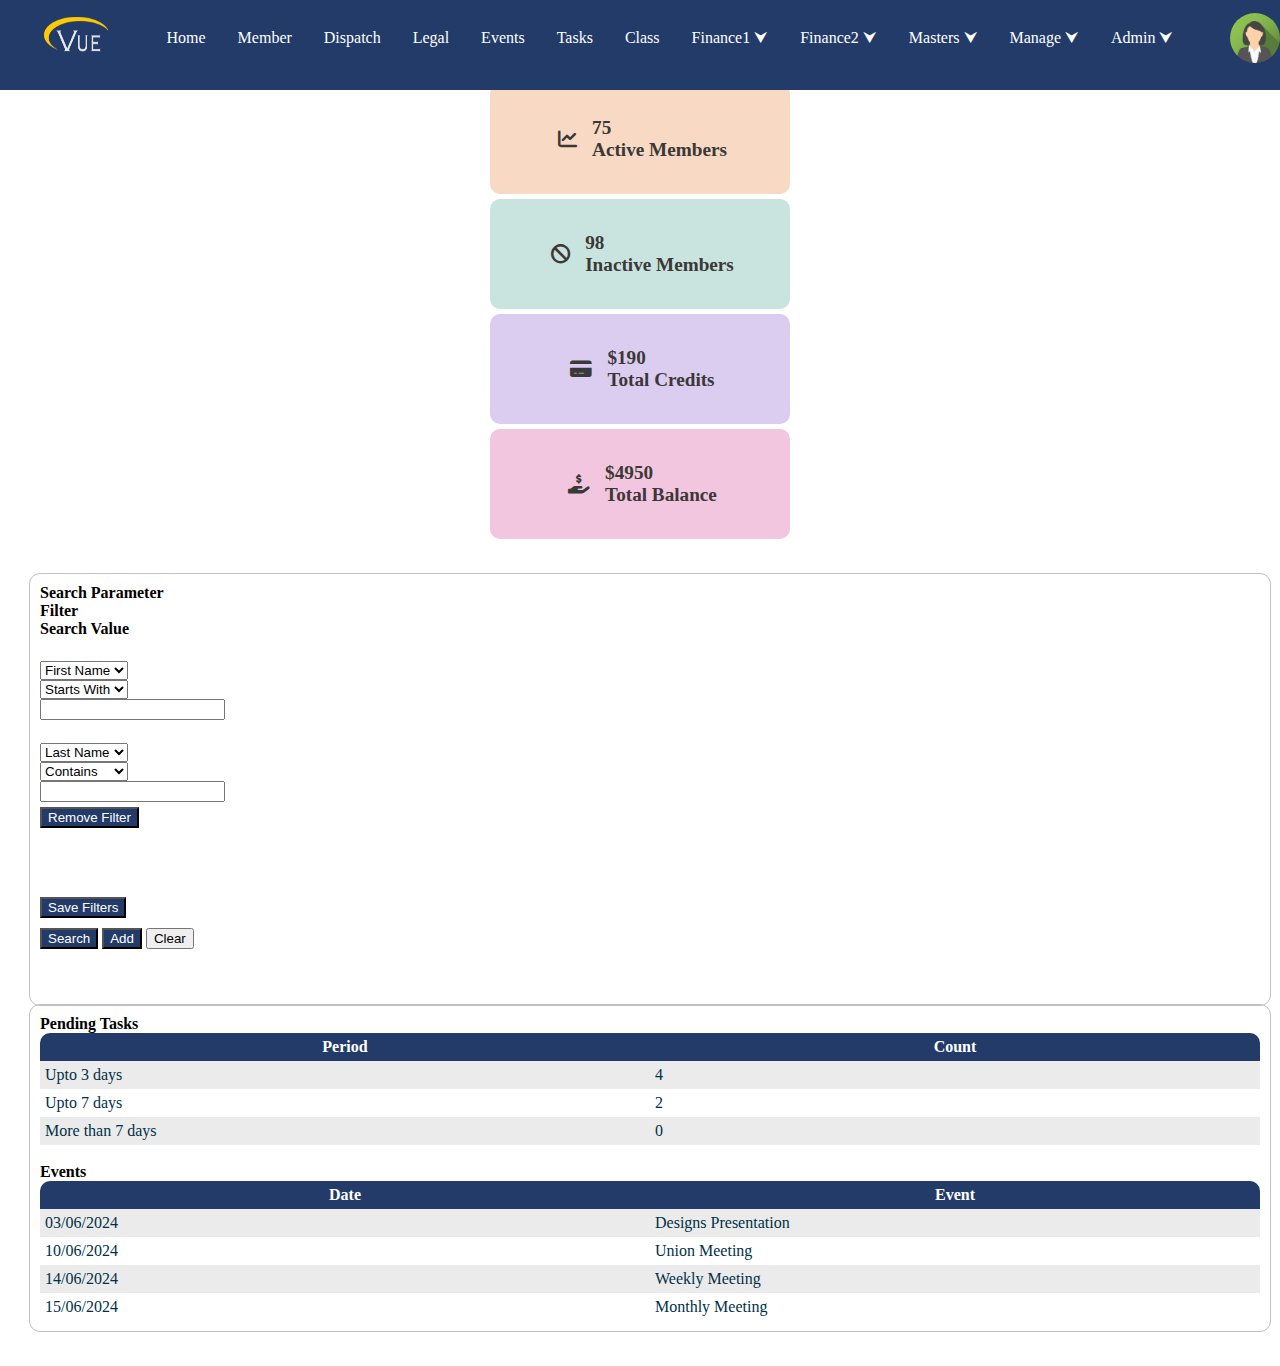
==== commit c67a99e9: "icon change" ====
--- a/Home.html
+++ b/Home.html
@@ -141,8 +141,7 @@
             <div class="col">
                 <div class="cardx" style="background-color: #C9E4DE;">
                     <div class="col-md-4 col-sm-4 col-lg-4">
-                        <i class="margin fa-solid fa-skull"></i>
-                                        </div>
+                        <i class="fa-solid fa-ban margin"></i>                                        </div>
                     <div class="col-md-7 col-sm-7 col-lg-7">
                         <div class="row">
                             98
--- a/CSS/Navbar.css
+++ b/CSS/Navbar.css
@@ -159,6 +159,8 @@
   .dropdown-menux {
     position: static;
     z-index: 3;
+    background:  #233b69;
+
     transition: 0 0.5s ease-out;
 
   }
@@ -178,6 +180,8 @@
   }
   .navbar-containerx {
     display: flex;
+    background:  #233b69;
+
     justify-content: space-between;
     align-items: center;
     z-index: 3;
